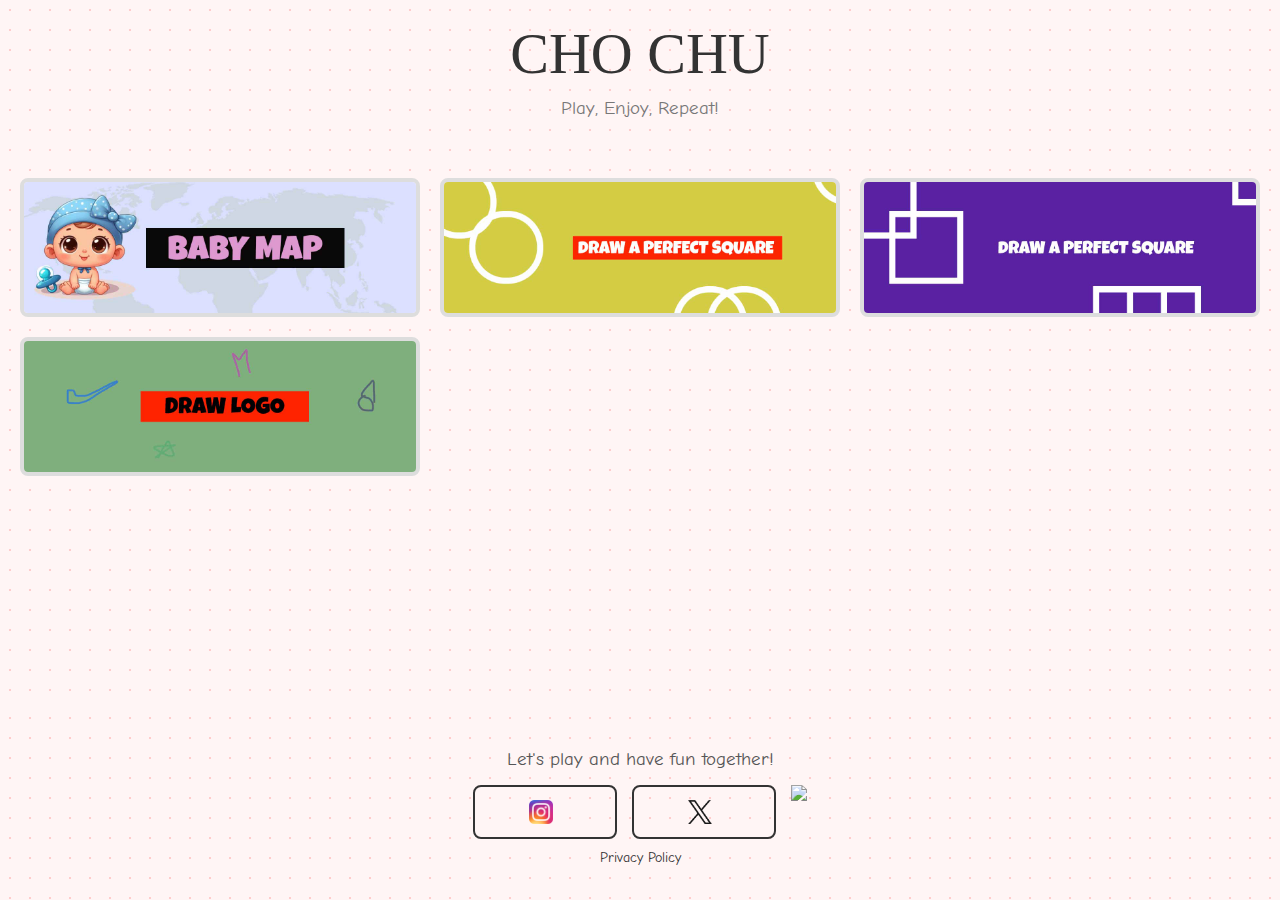
==== Index.html @ 244e7559 "Resolved merge conflicts" ====
<!DOCTYPE html>
<html lang="en">
<head>
  <meta charset="UTF-8">
  <meta name="viewport" content="width=device-width, initial-scale=1.0">
  <title>Game Website</title>
  <link rel="stylesheet" href="styles.css">
  <link href="https://fonts.googleapis.com/css2?family=Comic+Neue:wght@400;700&family=Fredoka+One&display=swap" rel="stylesheet">
</head>
<body>
  <!-- Header Section -->
  <header>
    <h1 class="logo">CHO CHU</h1>
    <p class="slogan">Play, Enjoy, Repeat!</p>
  </header>

  <!-- Games Section -->
  <main>
    <div class="game-grid">
      <div class="game-banner" onclick="window.location.href='ChildBirth.html'">
        <img src="Images/BABYSHOWERPC.jpg" alt="Game 1">
      </div>
      <div class="game-banner" onclick="window.location.href='DrawCircle.html'">
        <img src="Images/Drawaperfectcircle.jpg" alt="Game 2">
      </div>
      <div class="game-banner" onclick="window.location.href='DrawSquare.html'">
        <img src="Images/Drawaperfetsquare.jpg" alt="Game 3">
      </div>
      <div class="game-banner" onclick="window.location.href='logoGame.html'">
        <img src="Images/logoGame.jpg" alt="Game 4">
      </div>
      <!-- Add more game banners as needed -->
    </div>
  </main>

  <!-- Footer Section -->
  <footer>
    <p class="custom-text">Let's play and have fun together!</p>
    <div class="social-links">
      <a href="https://instagram.com" target="_blank" class="social-link">
        <img src="insta_icon.png" alt="Instagram">
      </a>
      <a href="https://twitter.com" target="_blank" class="social-link">
        <img src="icon-twitter-x.webp" alt="Twitter">
      </a>
      <a href="https://www.buymeacoffee.com/chochu"><img src="https://img.buymeacoffee.com/button-api/?text=Buy me a mars&emoji=🪐&slug=chochu&button_colour=FF5F5F&font_colour=ffffff&font_family=Lato&outline_colour=000000&coffee_colour=FFDD00" /></a>
      <script data-bms="bms" data-bms_userupi="prithvibhai132-1@oksbi" data-bms_user_name="Prithvi Raj" data-bms_user_amount=""
      data-bms_usertmsq="Love my work? Support me with a small contribution via UPI!" src="https://buymeasamosa.github.io/bms-js/bms.js"></script>
    </div>
    <p class="privacy-policy">
      <a href="privacy-policy.html">Privacy Policy</a>
    </p>
  </footer>
</body>
</html>
---- styles.css ----
/* General Styles */
body {
  font-family: 'Comic Neue', cursive; /* Kid-friendly font */
  margin: 0;
  padding: 0;
  background-color: #fff5f5; /* Very light pink */
  background-image: radial-gradient(#ffcccc 1px, transparent 1px); /* Tiny dots */
  background-size: 20px 20px; /* Size of the dots */
  background-attachment: fixed; /* Fixed background */
  color: #333;
  display: flex;
  flex-direction: column;
  min-height: 100vh; /* Ensure footer sticks to bottom */
}

header {
  text-align: center;
  padding: 20px 0;
  background-color: #fff5f5; /* Same as body background */
  background-image: radial-gradient(#ffcccc 1px, transparent 1px); /* Tiny dots */
  background-size: 20px 20px; /* Size of the dots */
}

.logo {
  font-family: 'Luckiest Guy', cursive; /* Fun, less bold font for logo */
  font-size: 3.625rem; /* Increased by 45% (from 2.5rem) */
  font-weight: normal; /* Less bold */
  color: #333;
  margin: 0;
}

.slogan {
  font-size: 1.2rem;
  color: #777;
  margin-top: 10px;
}

/* Game Grid */
.game-grid {
  display: grid;
  grid-template-columns: repeat(auto-fit, minmax(300px, 1fr)); /* Responsive grid */
  gap: 20px; /* Space between banners */
  padding: 20px; /* Padding around the grid */
  justify-content: center; /* Center the grid horizontally */
  flex: 1; /* Push footer to bottom */
}

.game-banner {
  position: relative;
  overflow: hidden;
  border: 4px solid #ddd; /* Increased border size */
  border-radius: 8px;
  cursor: pointer;
  transition: transform 0.2s ease;
  aspect-ratio: 3 / 1; /* 3:1 aspect ratio */
}

.game-banner:hover {
  transform: scale(1.05);
}

.game-banner img {
  width: 100%;
  height: 100%;
  object-fit: cover; /* Ensure the image covers the banner */
}

/* Footer */
footer {
  text-align: center;
  padding: 20px;
  background-color: #fff5f5; /* Very light pink */
  background-image: radial-gradient(#ffcccc 1px, transparent 1px); /* Tiny dots */
  background-size: 20px 20px; /* Size of the dots */
  color: #333;
  margin-top: auto; /* Stick footer to bottom */
}

.custom-text {
  font-size: 1.2rem;
  margin-bottom: 15px;
  color: #555;
}

.social-links {
  display: flex;
  justify-content: center;
  gap: 15px; /* Reduced gap for more space */
  margin-bottom: 10px;
}

.social-link {
  display: flex;
  align-items: center;
  justify-content: center;
  text-decoration: none;
  color: #333;
  border: 2px solid #333;
  border-radius: 8px; /* Rectangular shape */
  width: 120px; /* Increased width for text */
  height: 50px; /* Fixed height */
  transition: transform 0.2s ease, background-color 0.3s ease;
  padding: 0 10px; /* Reduced left-right padding */
}

.social-link:hover {
  transform: scale(1.1); /* Pop effect */
  background-color: rgba(255, 204, 204, 0.3); /* Light pink hover */
}

.social-link img {
  width: 24px;
  height: 24px;
  margin-right: 8px; /* Space between icon and text */
}

.privacy-policy {
  margin-top: 10px;
  font-size: 0.9rem;
}

.privacy-policy a {
  color: #333;
  text-decoration: none;
}

.privacy-policy a:hover {
  text-decoration: underline;
}

/* Responsive Design */
@media (max-width: 768px) {
  .game-grid {
    grid-template-columns: repeat(auto-fit, minmax(250px, 1fr)); /* Smaller banners on mobile */
  }

  .logo {
    font-size: 2rem;
  }

  .slogan {
    font-size: 1rem;
  }
}

@media (max-width: 480px) {
  .game-grid {
    grid-template-columns: repeat(auto-fit, minmax(200px, 1fr)); /* Even smaller banners on mobile */
  }

  .logo {
    font-size: 1.8rem;
  }

  .slogan {
    font-size: 0.9rem;
  }
}
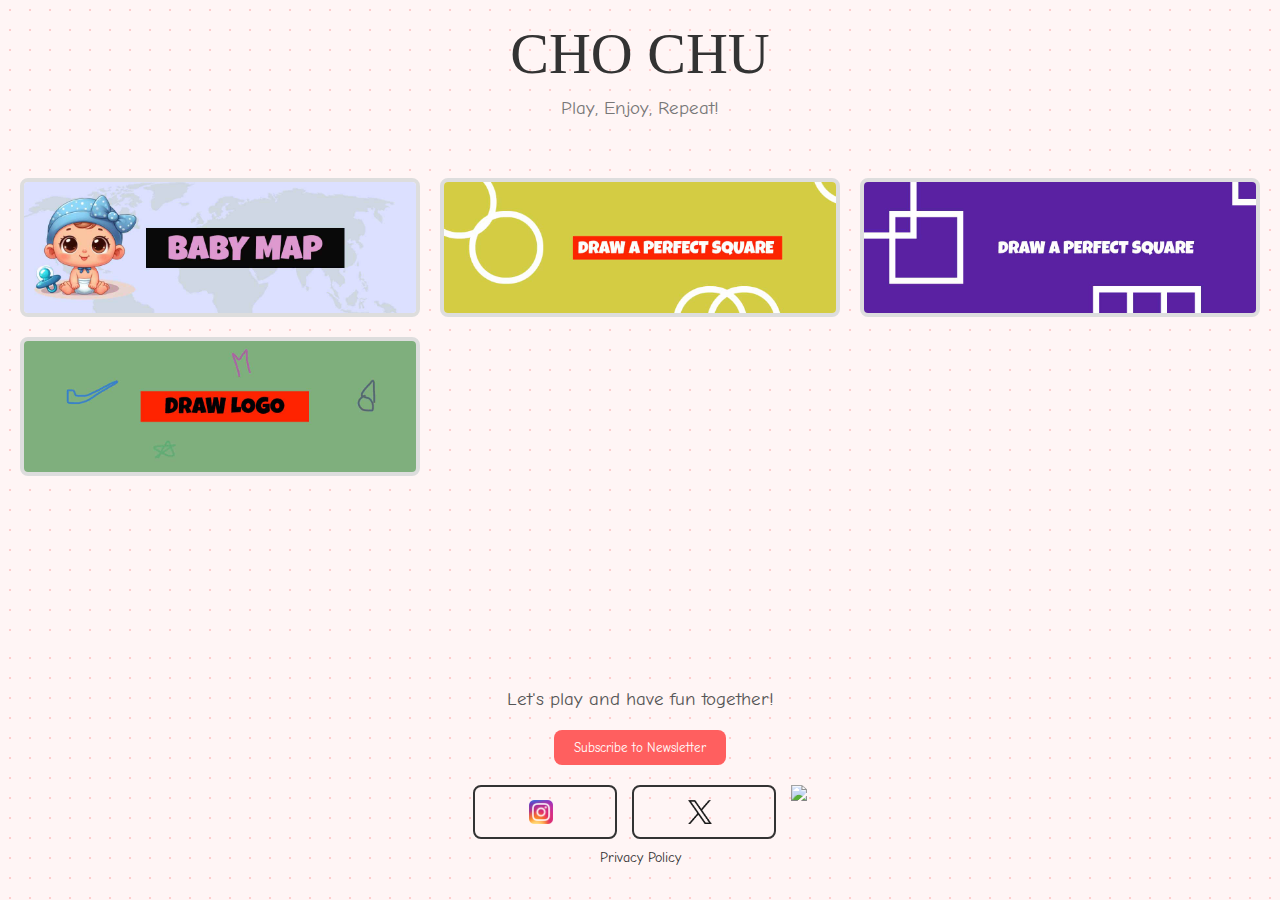
==== commit 24544394: "major update" ====
--- a/Index.html
+++ b/Index.html
@@ -1,55 +1,110 @@
-<!DOCTYPE html>
-<html lang="en">
-<head>
-  <meta charset="UTF-8">
-  <meta name="viewport" content="width=device-width, initial-scale=1.0">
-  <title>Game Website</title>
-  <link rel="stylesheet" href="styles.css">
-  <link href="https://fonts.googleapis.com/css2?family=Comic+Neue:wght@400;700&family=Fredoka+One&display=swap" rel="stylesheet">
-</head>
-<body>
-  <!-- Header Section -->
-  <header>
-    <h1 class="logo">CHO CHU</h1>
-    <p class="slogan">Play, Enjoy, Repeat!</p>
-  </header>
-
-  <!-- Games Section -->
-  <main>
-    <div class="game-grid">
-      <div class="game-banner" onclick="window.location.href='ChildBirth.html'">
-        <img src="Images/BABYSHOWERPC.jpg" alt="Game 1">
-      </div>
-      <div class="game-banner" onclick="window.location.href='DrawCircle.html'">
-        <img src="Images/Drawaperfectcircle.jpg" alt="Game 2">
-      </div>
-      <div class="game-banner" onclick="window.location.href='DrawSquare.html'">
-        <img src="Images/Drawaperfetsquare.jpg" alt="Game 3">
-      </div>
-      <div class="game-banner" onclick="window.location.href='logoGame.html'">
-        <img src="Images/logoGame.jpg" alt="Game 4">
-      </div>
-      <!-- Add more game banners as needed -->
-    </div>
-  </main>
-
-  <!-- Footer Section -->
-  <footer>
-    <p class="custom-text">Let's play and have fun together!</p>
-    <div class="social-links">
-      <a href="https://instagram.com" target="_blank" class="social-link">
-        <img src="insta_icon.png" alt="Instagram">
-      </a>
-      <a href="https://twitter.com" target="_blank" class="social-link">
-        <img src="icon-twitter-x.webp" alt="Twitter">
-      </a>
-      <a href="https://www.buymeacoffee.com/chochu"><img src="https://img.buymeacoffee.com/button-api/?text=Buy me a mars&emoji=🪐&slug=chochu&button_colour=FF5F5F&font_colour=ffffff&font_family=Lato&outline_colour=000000&coffee_colour=FFDD00" /></a>
-      <script data-bms="bms" data-bms_userupi="prithvibhai132-1@oksbi" data-bms_user_name="Prithvi Raj" data-bms_user_amount=""
-      data-bms_usertmsq="Love my work? Support me with a small contribution via UPI!" src="https://buymeasamosa.github.io/bms-js/bms.js"></script>
-    </div>
-    <p class="privacy-policy">
-      <a href="privacy-policy.html">Privacy Policy</a>
-    </p>
-  </footer>
-</body>
+<!DOCTYPE html>
+<html lang="en">
+<head>
+  <meta charset="UTF-8">
+  <meta name="viewport" content="width=device-width, initial-scale=1.0">
+  <title>Game Website</title>
+  <link rel="stylesheet" href="styles.css">
+  <link href="https://fonts.googleapis.com/css2?family=Comic+Neue:wght@400;700&family=Fredoka+One&display=swap" rel="stylesheet">
+</head>
+<body>
+  <!-- Header Section -->
+  <header>
+    <h1 class="logo">CHO CHU</h1>
+    <p class="slogan">Play, Enjoy, Repeat!</p>
+  </header>
+
+  <!-- Games Section -->
+  <main>
+    <div class="game-grid">
+      <div class="game-banner" onclick="window.location.href='ChildBirth.html'">
+        <img src="Images/BABYSHOWERPC.jpg" alt="Game 1">
+      </div>
+      <div class="game-banner" onclick="window.location.href='DrawCircle.html'">
+        <img src="Images/Drawaperfectcircle.jpg" alt="Game 2">
+      </div>
+      <div class="game-banner" onclick="window.location.href='DrawSquare.html'">
+        <img src="Images/Drawaperfetsquare.jpg" alt="Game 3">
+      </div>
+      <div class="game-banner" onclick="window.location.href='logoGame.html'">
+        <img src="Images/logoGame.jpg" alt="Game 4">
+      </div>
+      <!-- Add more game banners as needed -->
+    </div>
+  </main>
+
+  <!-- Footer Section -->
+  <footer>
+
+    <p class="custom-text">Let's play and have fun together!</p>
+  
+  <!-- Newsletter Button -->
+  <button id="newsletter-btn" class="newsletter-btn">Subscribe to Newsletter</button>
+
+  <!-- Newsletter Popup Form -->
+  <div id="newsletter-popup" class="newsletter-popup">
+    <div class="popup-content">
+      <span id="close-popup" class="close-popup">&times;</span>
+      
+      <!-- MailerLite Form -->
+      <div id="mlb2-22982383" class="ml-form-embedContainer ml-subscribe-form ml-subscribe-form-22982383">
+        <div class="ml-form-align-center">
+          <div class="ml-form-embedWrapper embedForm">
+            <div class="ml-form-embedBody ml-form-embedBodyDefault row-form">
+              <div class="ml-form-embedContent">
+                <h4>Subscribe to Our Newsletter</h4>
+                <p>Get a new game</p>
+              </div>
+              <form class="ml-block-form" action="https://assets.mailerlite.com/jsonp/1348609/forms/147109408369805286/subscribe" data-code="" method="post" target="_blank">
+                <div class="ml-form-formContent">
+                  <div class="ml-form-fieldRow ml-last-item">
+                    <div class="ml-field-group ml-field-email ml-validate-email ml-validate-required">
+                      <input aria-label="email" aria-required="true" type="email" class="form-control" data-inputmask="" name="fields[email]" placeholder="Email" autocomplete="email">
+                    </div>
+                  </div>
+                </div>
+                <input type="hidden" name="ml-submit" value="1">
+                <div class="ml-form-embedSubmit">
+                  <button type="submit" class="primary">Subscribe</button>
+                  <button disabled="disabled" style="display: none;" type="button" class="loading">
+                    <div class="ml-form-embedSubmitLoad"></div>
+                    <span class="sr-only">Loading...</span>
+                  </button>
+                </div>
+                <input type="hidden" name="anticsrf" value="true">
+              </form>
+            </div>
+            <div class="ml-form-successBody row-success" style="display: none">
+              <div class="ml-form-successContent">
+                <h4>Thank you!</h4>
+                <p>You have successfully joined our subscriber list.</p>
+              </div>
+            </div>
+          </div>
+        </div>
+      </div>
+    </div>
+  </div>
+
+
+
+
+    
+    <div class="social-links">
+      <a href="https://instagram.com" target="_blank" class="social-link">
+        <img src="insta_icon.png" alt="Instagram">
+      </a>
+      <a href="https://twitter.com" target="_blank" class="social-link">
+        <img src="icon-twitter-x.webp" alt="Twitter">
+      </a>
+      <a href="https://www.buymeacoffee.com/chochu"><img src="https://img.buymeacoffee.com/button-api/?text=Buy me a mars&emoji=🪐&slug=chochu&button_colour=FF5F5F&font_colour=ffffff&font_family=Lato&outline_colour=000000&coffee_colour=FFDD00" /></a>
+      <script data-bms="bms" data-bms_userupi="prithvibhai132-1@oksbi" data-bms_user_name="Prithvi Raj" data-bms_user_amount=""
+      data-bms_usertmsq="Love my work? Support me with a small contribution via UPI!" src="https://buymeasamosa.github.io/bms-js/bms.js"></script>
+    </div>
+    <p class="privacy-policy">
+      <a href="privacy-policy.html">Privacy Policy</a>
+    </p>
+  </footer>
+  <script src="script.js"></script>
+</body>
 </html>--- a/styles.css
+++ b/styles.css
@@ -1,158 +1,365 @@
-/* General Styles */
-body {
-  font-family: 'Comic Neue', cursive; /* Kid-friendly font */
-  margin: 0;
-  padding: 0;
-  background-color: #fff5f5; /* Very light pink */
-  background-image: radial-gradient(#ffcccc 1px, transparent 1px); /* Tiny dots */
-  background-size: 20px 20px; /* Size of the dots */
-  background-attachment: fixed; /* Fixed background */
-  color: #333;
-  display: flex;
-  flex-direction: column;
-  min-height: 100vh; /* Ensure footer sticks to bottom */
-}
-
-header {
-  text-align: center;
-  padding: 20px 0;
-  background-color: #fff5f5; /* Same as body background */
-  background-image: radial-gradient(#ffcccc 1px, transparent 1px); /* Tiny dots */
-  background-size: 20px 20px; /* Size of the dots */
-}
-
-.logo {
-  font-family: 'Luckiest Guy', cursive; /* Fun, less bold font for logo */
-  font-size: 3.625rem; /* Increased by 45% (from 2.5rem) */
-  font-weight: normal; /* Less bold */
-  color: #333;
-  margin: 0;
-}
-
-.slogan {
-  font-size: 1.2rem;
-  color: #777;
-  margin-top: 10px;
-}
-
-/* Game Grid */
-.game-grid {
-  display: grid;
-  grid-template-columns: repeat(auto-fit, minmax(300px, 1fr)); /* Responsive grid */
-  gap: 20px; /* Space between banners */
-  padding: 20px; /* Padding around the grid */
-  justify-content: center; /* Center the grid horizontally */
-  flex: 1; /* Push footer to bottom */
-}
-
-.game-banner {
-  position: relative;
-  overflow: hidden;
-  border: 4px solid #ddd; /* Increased border size */
-  border-radius: 8px;
-  cursor: pointer;
-  transition: transform 0.2s ease;
-  aspect-ratio: 3 / 1; /* 3:1 aspect ratio */
-}
-
-.game-banner:hover {
-  transform: scale(1.05);
-}
-
-.game-banner img {
-  width: 100%;
-  height: 100%;
-  object-fit: cover; /* Ensure the image covers the banner */
-}
-
-/* Footer */
-footer {
-  text-align: center;
-  padding: 20px;
-  background-color: #fff5f5; /* Very light pink */
-  background-image: radial-gradient(#ffcccc 1px, transparent 1px); /* Tiny dots */
-  background-size: 20px 20px; /* Size of the dots */
-  color: #333;
-  margin-top: auto; /* Stick footer to bottom */
-}
-
-.custom-text {
-  font-size: 1.2rem;
-  margin-bottom: 15px;
-  color: #555;
-}
-
-.social-links {
-  display: flex;
-  justify-content: center;
-  gap: 15px; /* Reduced gap for more space */
-  margin-bottom: 10px;
-}
-
-.social-link {
-  display: flex;
-  align-items: center;
-  justify-content: center;
-  text-decoration: none;
-  color: #333;
-  border: 2px solid #333;
-  border-radius: 8px; /* Rectangular shape */
-  width: 120px; /* Increased width for text */
-  height: 50px; /* Fixed height */
-  transition: transform 0.2s ease, background-color 0.3s ease;
-  padding: 0 10px; /* Reduced left-right padding */
-}
-
-.social-link:hover {
-  transform: scale(1.1); /* Pop effect */
-  background-color: rgba(255, 204, 204, 0.3); /* Light pink hover */
-}
-
-.social-link img {
-  width: 24px;
-  height: 24px;
-  margin-right: 8px; /* Space between icon and text */
-}
-
-.privacy-policy {
-  margin-top: 10px;
-  font-size: 0.9rem;
-}
-
-.privacy-policy a {
-  color: #333;
-  text-decoration: none;
-}
-
-.privacy-policy a:hover {
-  text-decoration: underline;
-}
-
-/* Responsive Design */
-@media (max-width: 768px) {
-  .game-grid {
-    grid-template-columns: repeat(auto-fit, minmax(250px, 1fr)); /* Smaller banners on mobile */
-  }
-
-  .logo {
-    font-size: 2rem;
-  }
-
-  .slogan {
-    font-size: 1rem;
-  }
-}
-
-@media (max-width: 480px) {
-  .game-grid {
-    grid-template-columns: repeat(auto-fit, minmax(200px, 1fr)); /* Even smaller banners on mobile */
-  }
-
-  .logo {
-    font-size: 1.8rem;
-  }
-
-  .slogan {
-    font-size: 0.9rem;
-  }
+/* General Styles */
+body {
+  font-family: 'Comic Neue', cursive; /* Kid-friendly font */
+  margin: 0;
+  padding: 0;
+  background-color: #fff5f5; /* Very light pink */
+  background-image: radial-gradient(#ffcccc 1px, transparent 1px); /* Tiny dots */
+  background-size: 20px 20px; /* Size of the dots */
+  background-attachment: fixed; /* Fixed background */
+  color: #333;
+  display: flex;
+  flex-direction: column;
+  min-height: 100vh; /* Ensure footer sticks to bottom */
+}
+
+header {
+  text-align: center;
+  padding: 20px 0;
+  background-color: #fff5f5; /* Same as body background */
+  background-image: radial-gradient(#ffcccc 1px, transparent 1px); /* Tiny dots */
+  background-size: 20px 20px; /* Size of the dots */
+}
+
+.logo {
+  font-family: 'Luckiest Guy', cursive; /* Fun, less bold font for logo */
+  font-size: 3.625rem; /* Increased by 45% (from 2.5rem) */
+  font-weight: normal; /* Less bold */
+  color: #333;
+  margin: 0;
+}
+
+.slogan {
+  font-size: 1.2rem;
+  color: #777;
+  margin-top: 10px;
+}
+
+/* Game Grid */
+.game-grid {
+  display: grid;
+  grid-template-columns: repeat(3, 1fr); /* Maximum of 3 banners in a row */
+  gap: 20px; /* Space between banners */
+  padding: 20px; /* Padding around the grid */
+  justify-content: center; /* Center the grid horizontally */
+  flex: 1; /* Push footer to bottom */
+}
+
+.game-banner {
+  position: relative;
+  overflow: hidden;
+  border: 4px solid #ddd; /* Increased border size */
+  border-radius: 8px;
+  cursor: pointer;
+  transition: transform 0.2s ease;
+  aspect-ratio: 3 / 1; /* 3:1 aspect ratio */
+}
+
+.game-banner:hover {
+  transform: scale(1.05);
+}
+
+.game-banner img {
+  width: 100%;
+  height: 100%;
+  object-fit: cover; /* Ensure the image covers the banner */
+}
+
+/* Footer */
+footer {
+  text-align: center;
+  padding: 20px;
+  background-color: #fff5f5; /* Very light pink */
+  background-image: radial-gradient(#ffcccc 1px, transparent 1px); /* Tiny dots */
+  background-size: 20px 20px; /* Size of the dots */
+  color: #333;
+  margin-top: auto; /* Stick footer to bottom */
+}
+
+.custom-text {
+  font-size: 1.2rem;
+  margin-bottom: 15px;
+  color: #555;
+}
+
+.social-links {
+  display: flex;
+  justify-content: center;
+  gap: 15px; /* Reduced gap for more space */
+  margin-bottom: 10px;
+}
+
+.social-link {
+  display: flex;
+  align-items: center;
+  justify-content: center;
+  text-decoration: none;
+  color: #333;
+  border: 2px solid #333;
+  border-radius: 8px; /* Rectangular shape */
+  width: 120px; /* Increased width for text */
+  height: 50px; /* Fixed height */
+  transition: transform 0.2s ease, background-color 0.3s ease;
+  padding: 0 10px; /* Reduced left-right padding */
+}
+
+.social-link:hover {
+  transform: scale(1.1); /* Pop effect */
+  background-color: rgba(255, 204, 204, 0.3); /* Light pink hover */
+}
+
+.social-link img {
+  width: 24px;
+  height: 24px;
+  margin-right: 8px; /* Space between icon and text */
+}
+
+.privacy-policy {
+  margin-top: 10px;
+  font-size: 0.9rem;
+}
+
+.privacy-policy a {
+  color: #333;
+  text-decoration: none;
+}
+
+.privacy-policy a:hover {
+  text-decoration: underline;
+}
+
+
+/* Responsive Design */
+@media (max-width: 1024px) {
+  .game-grid {
+    grid-template-columns: repeat(2, 1fr); /* 2 banners in a row for tablets */
+  }
+}
+
+@media (max-width: 768px) {
+  .game-grid {
+    grid-template-columns: repeat(1, 1fr); /* 1 banner in a row for mobile */
+  }
+}
+
+
+
+
+/* Newsletter Button */
+.newsletter-btn {
+  padding: 10px 20px;
+  background-color: #ff5f5f;
+  color: #fff;
+  border: none;
+  border-radius: 8px;
+  cursor: pointer;
+  font-family: 'Comic Neue', cursive;
+  transition: background-color 0.3s ease, transform 0.2s ease;
+  margin: 20px auto;
+  display: block;
+}
+
+.newsletter-btn:hover {
+  background-color: #ff0000;
+  transform: scale(1.05);
+}
+
+/* Popup Styles */
+.newsletter-popup {
+  display: none; /* Hidden by default */
+  position: fixed;
+  top: 0;
+  left: 0;
+  width: 100%;
+  height: 100%;
+  background-color: rgba(0, 0, 0, 0.5); /* Semi-transparent background */
+  justify-content: center;
+  align-items: center;
+  z-index: 1000; /* Ensure it's on top */
+}
+
+.popup-content {
+  background-color: #fff;
+  padding: 20px;
+  border-radius: 8px;
+  position: relative;
+  max-width: 500px;
+  width: 90%;
+}
+
+.close-popup {
+  position: absolute;
+  top: 10px;
+  right: 10px;
+  font-size: 24px;
+  cursor: pointer;
+  color: #333;
+}
+
+.close-popup:hover {
+  color: #ff5f5f;
+}
+
+/* MailerLite Form Overrides */
+.ml-form-embedContainer {
+  width: 100% !important;
+  max-width: 500px !important;
+  margin: 0 auto !important;
+}
+
+.ml-form-embedWrapper {
+  background-color: transparent !important;
+  box-shadow: none !important;
+  padding: 0 !important;
+}
+
+.ml-form-embedContent h4 {
+  color: #333 !important;
+  font-family: 'Comic Neue', cursive !important;
+}
+
+.ml-form-embedContent p {
+  color: #666 !important;
+  font-family: 'Comic Neue', cursive !important;
+}
+
+.ml-form-embedSubmit button {
+  background-color: #ff5f5f !important;
+  border-radius: 8px !important;
+  transition: all 0.3s ease !important;
+}
+
+.ml-form-embedSubmit button:hover {
+  background-color: #ff0000 !important;
+  transform: scale(1.05) !important;
+}
+
+/* Mobile Responsiveness */
+@media (max-width: 480px) {
+  .ml-form-embedContainer {
+    width: 90% !important;
+  }
+
+  .ml-form-embedContent h4 {
+    font-size: 24px !important;
+  }
+
+  .ml-form-embedContent p {
+    font-size: 14px !important;
+  }
+}
+
+/* Email Input */
+.ml-form-embedContainer .ml-form-embedWrapper .ml-form-embedBody .ml-form-fieldRow input[type="email"] {
+  width: 100% !important;
+  padding: 12px 16px !important;
+  border: 2px solid #ddd !important;
+  border-radius: 8px !important;
+  font-family: 'Comic Neue', cursive !important;
+  font-size: 16px !important;
+  color: #333 !important;
+  outline: none !important;
+  transition: border-color 0.3s ease !important;
+}
+
+.ml-form-embedContainer .ml-form-embedWrapper .ml-form-embedBody .ml-form-fieldRow input[type="email"]:focus {
+  border-color: #ff5f5f !important;
+}
+
+/* Placeholder Text */
+.ml-form-embedContainer .ml-form-embedWrapper .ml-form-embedBody .ml-form-fieldRow input[type="email"]::placeholder {
+  color: #999 !important;
+  font-family: 'Comic Neue', cursive !important;
+}
+
+/* Email Input */
+.ml-form-embedContainer .ml-form-embedWrapper .ml-form-embedBody .ml-form-fieldRow input[type="email"] {
+  width: 100% !important;
+  padding: 12px 16px !important;
+  border: 2px solid #ddd !important;
+  border-radius: 8px !important;
+  font-family: 'Comic Neue', cursive !important;
+  font-size: 16px !important;
+  color: #333 !important;
+  outline: none !important;
+  transition: border-color 0.3s ease !important;
+  margin-bottom: 15px !important; /* Add space below the input */
+}
+
+.ml-form-embedContainer .ml-form-embedWrapper .ml-form-embedBody .ml-form-fieldRow input[type="email"]:focus {
+  border-color: #ff5f5f !important;
+}
+
+/* Placeholder Text */
+.ml-form-embedContainer .ml-form-embedWrapper .ml-form-embedBody .ml-form-fieldRow input[type="email"]::placeholder {
+  color: #999 !important;
+  font-family: 'Comic Neue', cursive !important;
+}
+
+/* Space between text and email input */
+.ml-form-embedContainer .ml-form-embedWrapper .ml-form-embedBody .ml-form-embedContent {
+  margin-bottom: 20px !important; /* Add space below the text */
+}
+
+/* Email Input */
+.ml-form-embedContainer .ml-form-embedWrapper .ml-form-embedBody .ml-form-fieldRow input[type="email"] {
+  width: 100% !important;
+  padding: 12px 16px !important;
+  border: 2px solid #ddd !important;
+  border-radius: 8px !important;
+  font-family: 'Comic Neue', cursive !important;
+  font-size: 16px !important;
+  color: #333 !important;
+  outline: none !important;
+  transition: border-color 0.3s ease !important;
+  margin-bottom: 15px !important; /* Add space below the input */
+}
+
+.ml-form-embedContainer .ml-form-embedWrapper .ml-form-embedBody .ml-form-fieldRow input[type="email"]:focus {
+  border-color: #ff5f5f !important;
+}
+
+/* Placeholder Text */
+.ml-form-embedContainer .ml-form-embedWrapper .ml-form-embedBody .ml-form-fieldRow input[type="email"]::placeholder {
+  color: #999 !important;
+  font-family: 'Comic Neue', cursive !important;
+}
+
+/* Subscribe Button */
+.ml-form-embedContainer .ml-form-embedWrapper .ml-form-embedBody .ml-form-embedSubmit button {
+  width: 100% !important;
+  padding: 12px 16px !important;
+  background-color: #ff5f5f !important;
+  color: #fff !important;
+  border: none !important;
+  border-radius: 8px !important;
+  font-family: 'Comic Neue', cursive !important;
+  font-size: 16px !important;
+  font-weight: bold !important;
+  cursor: pointer !important;
+  transition: background-color 0.3s ease, transform 0.2s ease !important;
+}
+
+.ml-form-embedContainer .ml-form-embedWrapper .ml-form-embedBody .ml-form-embedSubmit button:hover {
+  background-color: #ff0000 !important;
+  transform: scale(1.02) !important;
+}
+
+/* Success Message */
+.ml-form-embedContainer .ml-form-embedWrapper .ml-form-embedBody .ml-form-successBody {
+  text-align: center !important;
+  padding: 20px !important;
+}
+
+.ml-form-embedContainer .ml-form-embedWrapper .ml-form-embedBody .ml-form-successBody h4 {
+  color: #333 !important;
+  font-family: 'Comic Neue', cursive !important;
+  font-size: 24px !important;
+  margin-bottom: 10px !important;
+}
+
+.ml-form-embedContainer .ml-form-embedWrapper .ml-form-embedBody .ml-form-successBody p {
+  color: #666 !important;
+  font-family: 'Comic Neue', cursive !important;
+  font-size: 16px !important;
 }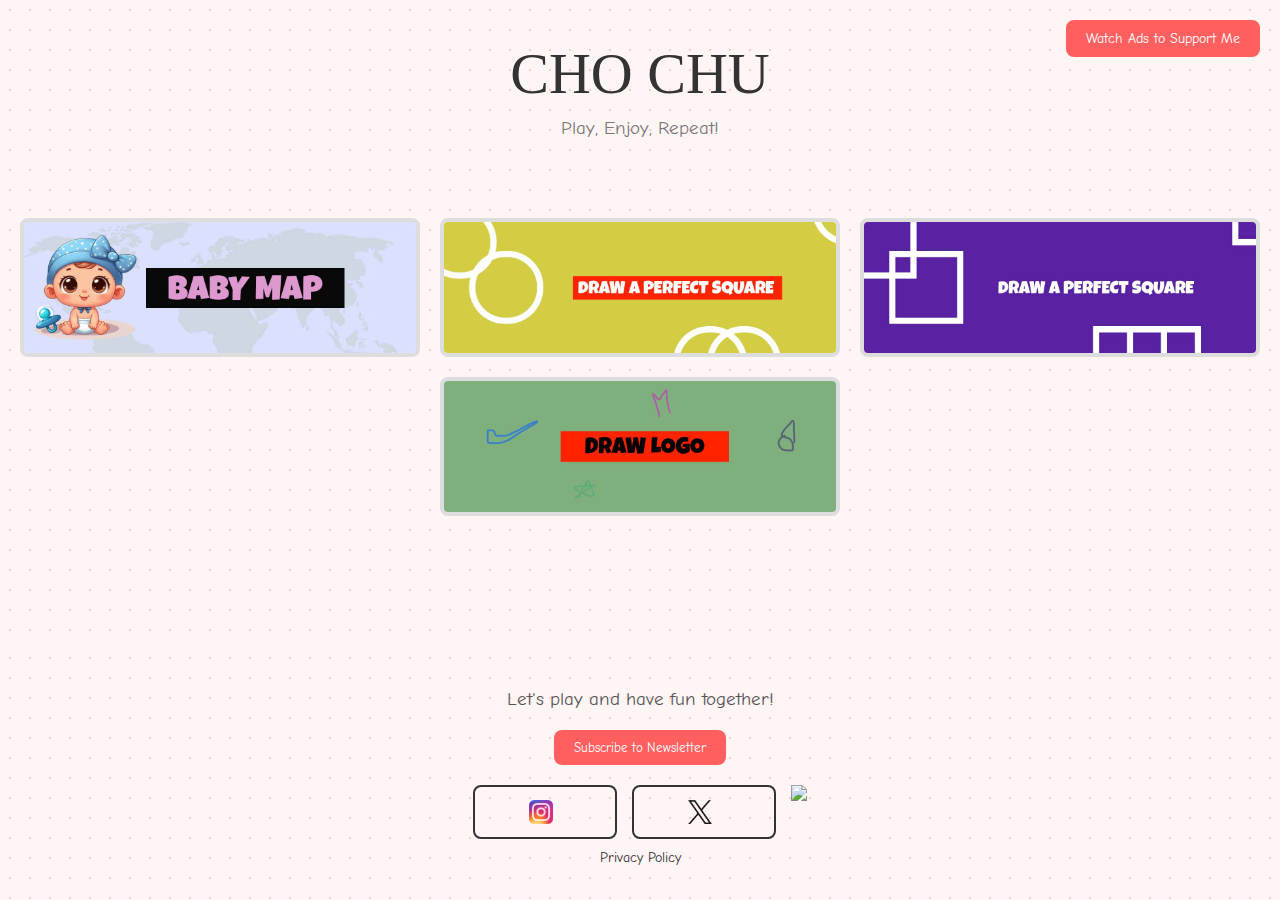
==== commit c8378dfb: "Ads implementation" ====
--- a/Index.html
+++ b/Index.html
@@ -8,27 +8,36 @@
   <link href="https://fonts.googleapis.com/css2?family=Comic+Neue:wght@400;700&family=Fredoka+One&display=swap" rel="stylesheet">
 </head>
 <body>
-  <!-- Header Section -->
-  <header>
+   <!-- Header Section -->
+<header>
+  <div class="header-content">
     <h1 class="logo">CHO CHU</h1>
     <p class="slogan">Play, Enjoy, Repeat!</p>
-  </header>
+  </div>
+  <!-- Watch Ads Button -->
+  <a href="https://www.effectiveratecpm.com/t3bx30fz?key=967e1334a06dc67271124ebd4d656123" target="_blank" class="watch-ads-btn">Watch Ads to Support Me</a>
+</header>
 
   <!-- Games Section -->
   <main>
     <div class="game-grid">
-      <div class="game-banner" onclick="window.location.href='ChildBirth.html'">
+      <div href="https://www.effectiveratecpm.com/t3bx30fz?key=967e1334a06dc67271124ebd4d656123" class="game-banner" onclick="window.location.href='ChildBirth.html'">
         <img src="Images/BABYSHOWERPC.jpg" alt="Game 1">
       </div>
-      <div class="game-banner" onclick="window.location.href='DrawCircle.html'">
+      <div href="https://www.effectiveratecpm.com/t3bx30fz?key=967e1334a06dc67271124ebd4d656123" class="game-banner" onclick="window.location.href='DrawCircle.html'">
         <img src="Images/Drawaperfectcircle.jpg" alt="Game 2">
       </div>
-      <div class="game-banner" onclick="window.location.href='DrawSquare.html'">
+      <div href="https://www.effectiveratecpm.com/t3bx30fz?key=967e1334a06dc67271124ebd4d656123"  class="game-banner" onclick="window.location.href='DrawSquare.html'">
         <img src="Images/Drawaperfetsquare.jpg" alt="Game 3">
       </div>
-      <div class="game-banner" onclick="window.location.href='logoGame.html'">
+                    <!--Ads -->
+
+                    <script async="async" data-cfasync="false" src="//pl25949253.effectiveratecpm.com/75b9477d90a6be18db5937e95eb0d847/invoke.js"></script>
+                    <div id="container-75b9477d90a6be18db5937e95eb0d847"></div>
+      <div href="https://www.effectiveratecpm.com/t3bx30fz?key=967e1334a06dc67271124ebd4d656123"  class="game-banner" onclick="window.location.href='logoGame.html'">
         <img src="Images/logoGame.jpg" alt="Game 4">
       </div>
+
       <!-- Add more game banners as needed -->
     </div>
   </main>
@@ -91,7 +100,7 @@
 
     
     <div class="social-links">
-      <a href="https://instagram.com" target="_blank" class="social-link">
+      <a href="https://instagram.com/chochugames/" target="_blank" class="social-link">
         <img src="insta_icon.png" alt="Instagram">
       </a>
       <a href="https://twitter.com" target="_blank" class="social-link">
@@ -105,6 +114,12 @@
       <a href="privacy-policy.html">Privacy Policy</a>
     </p>
   </footer>
+  <!--AD POPUNDER
+ 
+  <script type='text/javascript' src='//pl25948392.effectiveratecpm.com/c5/12/75/c512756cb0af450b1e08e6e8b5019a53.js'></script>
   <script src="script.js"></script>
+
+  -->
+
 </body>
 </html>--- a/styles.css
+++ b/styles.css
@@ -362,4 +362,43 @@
   color: #666 !important;
   font-family: 'Comic Neue', cursive !important;
   font-size: 16px !important;
+}
+
+/* Header Content */
+.header-content {
+  text-align: center; /* Center the text logo and slogan */
+  padding: 20px 0; /* Add some padding */
+}
+
+/* Watch Ads Button */
+.watch-ads-btn {
+  position: fixed; /* Fixed position */
+  top: 20px; /* Distance from the top */
+  right: 20px; /* Distance from the right */
+  padding: 10px 20px;
+  background-color: #ff5f5f; /* Red background */
+  color: #fff; /* White text */
+  border: none;
+  border-radius: 8px; /* Rounded corners */
+  font-family: 'Comic Neue', cursive;
+  font-size: 14px;
+  text-decoration: none; /* Remove underline */
+  cursor: pointer;
+  z-index: 1000; /* Ensure it's on top of other elements */
+  transition: background-color 0.3s ease, transform 0.2s ease;
+}
+
+.watch-ads-btn:hover {
+  background-color: #ff0000; /* Darker red on hover */
+  transform: scale(1.05); /* Slightly enlarge on hover */
+}
+
+/* Responsive Design */
+@media (max-width: 768px) {
+  .watch-ads-btn {
+    position: static; /* Remove fixed positioning */
+    display: block; /* Make it a block element */
+    margin: 10px auto; /* Center the button */
+    width: fit-content; /* Adjust width to fit content */
+  }
 }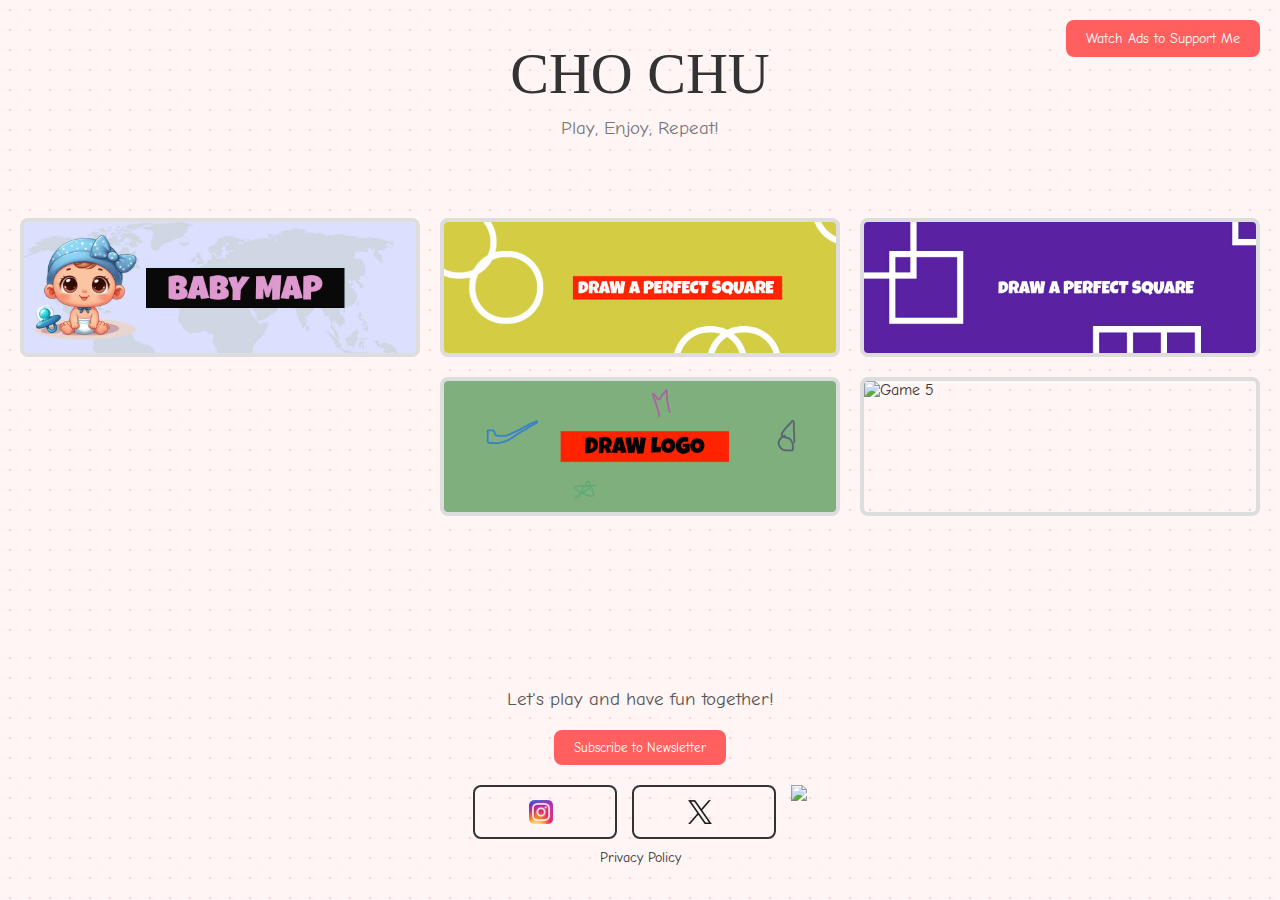
==== commit a6614b89: "some gliches" ====
--- a/Index.html
+++ b/Index.html
@@ -36,6 +36,9 @@
                     <div id="container-75b9477d90a6be18db5937e95eb0d847"></div>
       <div href="https://www.effectiveratecpm.com/t3bx30fz?key=967e1334a06dc67271124ebd4d656123"  class="game-banner" onclick="window.location.href='logoGame.html'">
         <img src="Images/logoGame.jpg" alt="Game 4">
+      </div>
+      <div href="https://www.effectiveratecpm.com/t3bx30fz?key=967e1334a06dc67271124ebd4d656123"  class="game-banner" onclick="window.location.href='Passwordgame.html'">
+        <img src="Images/Password.jpg" alt="Game 5">
       </div>
 
       <!-- Add more game banners as needed -->
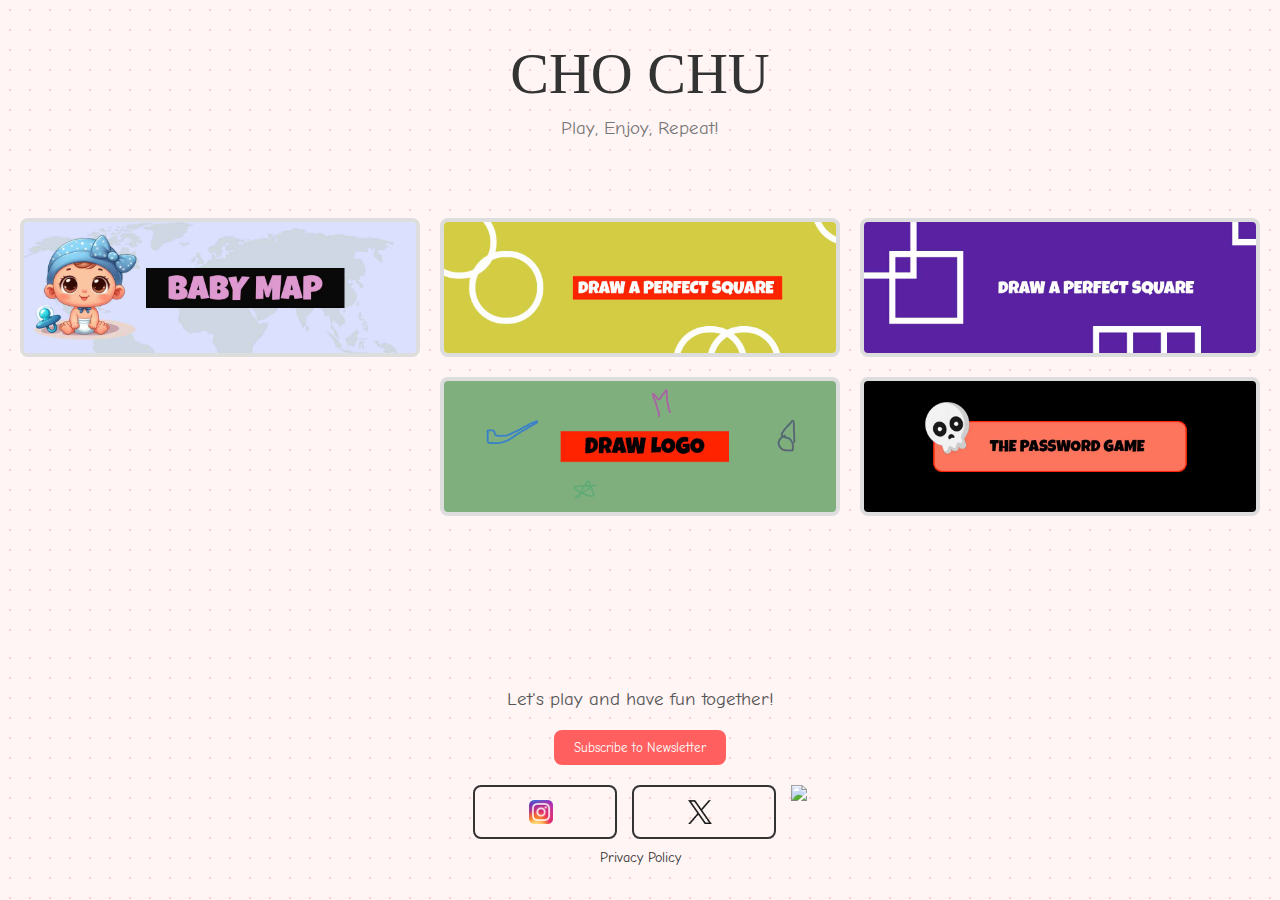
==== commit 3f2a796b: "Removed some annoying ads" ====
--- a/Index.html
+++ b/Index.html
@@ -14,8 +14,9 @@
     <h1 class="logo">CHO CHU</h1>
     <p class="slogan">Play, Enjoy, Repeat!</p>
   </div>
-  <!-- Watch Ads Button -->
+  <!-- Watch Ads Button 
   <a href="https://www.effectiveratecpm.com/t3bx30fz?key=967e1334a06dc67271124ebd4d656123" target="_blank" class="watch-ads-btn">Watch Ads to Support Me</a>
+  -->
 </header>
 
   <!-- Games Section -->
